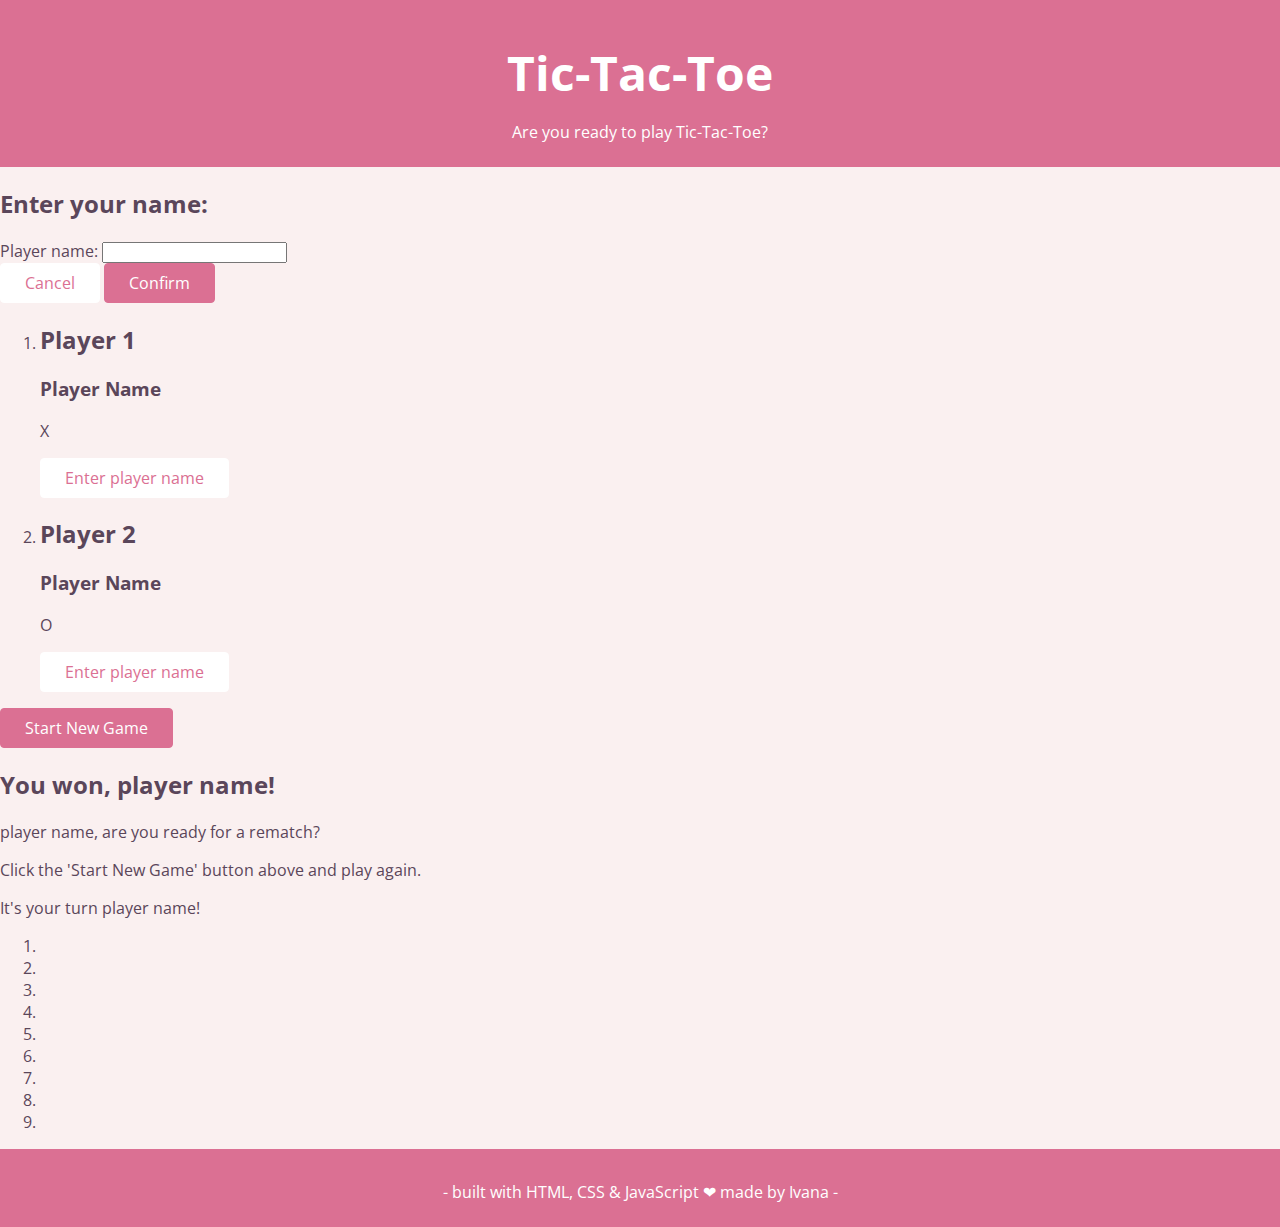
==== 06-tic-tac-toe-days-40-44/index.html @ 2f4f313e "Add basic styles for body, header, and footer" ====
<!DOCTYPE html>
<html lang="en">
  <head>
    <meta charset="UTF-8" />
    <meta name="viewport" content="width=device-width, initial-scale=1.0" />
    <title>Tic-Tac-Toe</title>
    <link rel="preconnect" href="https://fonts.googleapis.com" />
    <link rel="preconnect" href="https://fonts.gstatic.com" crossorigin />
    <link
      href="https://fonts.googleapis.com/css2?family=Open+Sans:ital,wght@0,300..800;1,300..800&display=swap"
      rel="stylesheet"
    />
    <link rel="stylesheet" href="styles/styles.css" />
  </head>
  <body>
    <header id="main-header">
      <h1>Tic-Tac-Toe</h1>
      <p>Are you ready to play Tic-Tac-Toe?</p>
    </header>
    <main>
      <aside>
        <h2>Enter your name:</h2>
        <form>
          <div class="form-control">
            <label for="playername">Player name: </label>
            <input type="text" name="player-name" id="playername" />
          </div>
          <div>
            <button type="button" class="btn btn-alt">Cancel</button>
            <button type="submit" class="btn">Confirm</button>
          </div>
        </form>
      </aside>

      <section id="game-configuration">
        <ol>
          <li>
            <article>
              <h2>Player 1</h2>
              <h3>Player Name</h3>
              <p class="player-symbol">X</p>
              <button class="btn btn-alt">Enter player name</button>
            </article>
          </li>
          <li>
            <article>
              <h2>Player 2</h2>
              <h3>Player Name</h3>
              <p class="player-symbol">O</p>
              <button class="btn btn-alt">Enter player name</button>
            </article>
          </li>
        </ol>
        <button class="btn">Start New Game</button>
      </section>
      <section id="active-game">
        <article id="game-over">
          <h2>You won, <span id="winner-player-name">player name</span>!</h2>
          <p>
            <span id="loser-player-name">player name</span>, are you ready for a
            rematch?
          </p>
          <p>Click the 'Start New Game' button above and play again.</p>
        </article>
        <p>It's your turn <span id="active-player-name">player name</span>!</p>
        <ol>
          <li></li>
          <li></li>
          <li></li>

          <li></li>
          <li></li>
          <li></li>

          <li></li>
          <li></li>
          <li></li>
        </ol>
      </section>
    </main>
    <footer>
      <p>- built with HTML, CSS & JavaScript &#10084; made by Ivana -</p>
    </footer>
  </body>
</html>
---- 06-tic-tac-toe-days-40-44/styles/styles.css ----
:root {
    --white-color: rgb(255, 255, 255);
    --white-color-hover: rgb(250, 250, 250);
    --pink-color: palevioletred;
    --pink-color-hover: rgb(190, 70, 110);
}

body {
  margin: 0;
  font-family: "Open Sans", sans-serif;
  color: rgb(90, 70, 90);
  background-color: rgb(250, 240, 240);
}

#main-header {
  background-color: var(--pink-color);
  color: var(--white-color);
  padding: 0.5rem 5%;
  text-align: center;
}

#main-header h1 {
  font-size: 3em;
  margin-bottom: 0;
}

.btn {
  font: inherit;
  padding: 0.5rem 1.5rem;
  background-color: var(--pink-color);
  border: 1px solid var(--pink-color);
  border-radius: 4px;
  color: var(--white-color);
  cursor: pointer;
}

.btn-alt {
  background-color: var(--white-color);
  border-color: var(--white-color);
  color: var(--pink-color);
}

.btn:hover {
  background-color: var(--pink-color-hover);
  border: 2px solid var(--pink-color-hover);
  margin: -1px;
}

.btn-alt:hover {
  background-color: var(--white-color-hover);
  color: var(--pink-color-hover);
}

footer {
  background-color: var(--pink-color);
  color: var(--white-color);
  padding: 1rem 5% 0.5rem;
  text-align: center;
}
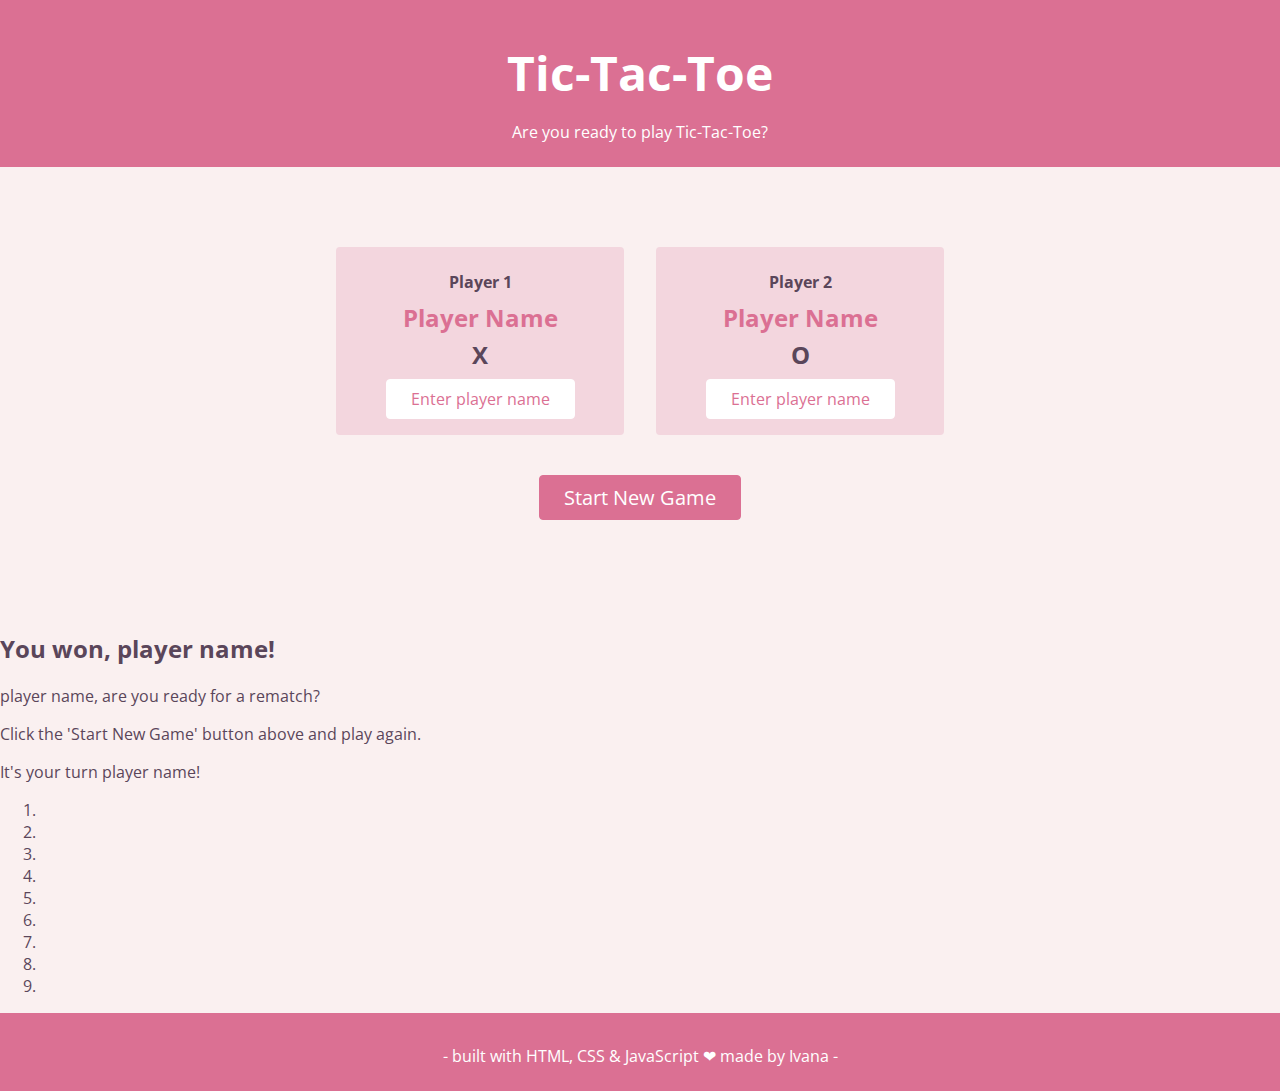
==== commit b18d731c: "Add styling for game configuration area" ====
--- a/06-tic-tac-toe-days-40-44/index.html
+++ b/06-tic-tac-toe-days-40-44/index.html
@@ -11,6 +11,8 @@
       rel="stylesheet"
     />
     <link rel="stylesheet" href="styles/styles.css" />
+    <link rel="stylesheet" href="styles/overlays.css" />
+    <link rel="stylesheet" href="styles/configuration.css" />
   </head>
   <body>
     <header id="main-header">
@@ -18,7 +20,8 @@
       <p>Are you ready to play Tic-Tac-Toe?</p>
     </header>
     <main>
-      <aside>
+      <div id="backdrop"></div>
+      <aside class="modal" id="config-overlay">
         <h2>Enter your name:</h2>
         <form>
           <div class="form-control">
@@ -51,7 +54,7 @@
             </article>
           </li>
         </ol>
-        <button class="btn">Start New Game</button>
+        <button class="btn" id="start-game-btn">Start New Game</button>
       </section>
       <section id="active-game">
         <article id="game-over">
--- a/06-tic-tac-toe-days-40-44/styles/styles.css
+++ b/06-tic-tac-toe-days-40-44/styles/styles.css
@@ -3,12 +3,13 @@
     --white-color-hover: rgb(250, 250, 250);
     --pink-color: palevioletred;
     --pink-color-hover: rgb(190, 70, 110);
+    --purple-color: rgb(90, 70, 90);
 }
 
 body {
   margin: 0;
   font-family: "Open Sans", sans-serif;
-  color: rgb(90, 70, 90);
+  color: var(--purple-color);
   background-color: rgb(250, 240, 240);
 }
 
--- a/06-tic-tac-toe-days-40-44/styles/overlays.css
+++ b/06-tic-tac-toe-days-40-44/styles/overlays.css
@@ -0,0 +1,28 @@
+.modal {
+  position: fixed;
+  top: 20%;
+  left: 5%;
+  width: 90%;
+  background-color: var(--white-color);
+  padding: 1rem;
+  border-radius: 4px;
+  box-shadow: 0 2px 10px rgba(var(--pink-color-rgb), 0.3);
+  display: none;
+}
+
+#backdrop {
+  position: fixed;
+  top: 0;
+  left: 0;
+  width: 100%;
+  height: 100%;
+  background-color: rgba(10, 0, 0, 0.65);
+  display: none;
+}
+
+@media (min-width: 48rem) {
+  .modal {
+    left: calc(50% - 20rem);
+    width: 40rem;
+  }
+}
--- a/06-tic-tac-toe-days-40-44/styles/configuration.css
+++ b/06-tic-tac-toe-days-40-44/styles/configuration.css
@@ -0,0 +1,67 @@
+#config-overlay {
+  text-align: center;
+  color: var(--pink-color-hover);
+}
+
+#config-overlay h2 {
+  margin: 0.5rem 0;
+}
+
+.form-control {
+  margin: 0.5rem 0;
+}
+
+.form-control input {
+  font: inherit;
+  border: 1px solid var(--pink-color-hover);
+  width: 15rem;
+  margin: 0.5rem 0;
+  padding: 0.25rem;
+}
+
+#game-configuration {
+  width: 90%;
+  max-width: 40rem;
+  margin: 4rem auto 7rem;
+  text-align: center;
+}
+
+#game-configuration ol {
+  list-style: none;
+  margin: 0;
+  padding: 0;
+  display: flex;
+}
+
+#game-configuration li {
+  margin: 1rem;
+  padding: 1rem;
+  width: 50%;
+  background-color: rgba(215, 110, 150, 0.2);
+  border-radius: 4px;
+  box-shadow: 0 1px 5px rgba(var(--purple-color-rgb), 0.3);
+}
+
+#game-configuration h2 {
+  font-size: 1rem;
+  margin: 0.5rem 0;
+  color: var(--purple-color);
+}
+
+#game-configuration h3 {
+  font-size: 1.5rem;
+  margin: 0.5rem 0 0.25rem;
+  color: var(--pink-color);
+}
+
+.player-symbol {
+  font-size: 1.5rem;
+  font-weight: bold;
+  margin: 0.25rem 0 0.5rem;
+  color: var(--purple-color);
+}
+
+#start-game-btn {
+  margin-top: 1.5rem;
+  font-size: 1.25rem;
+}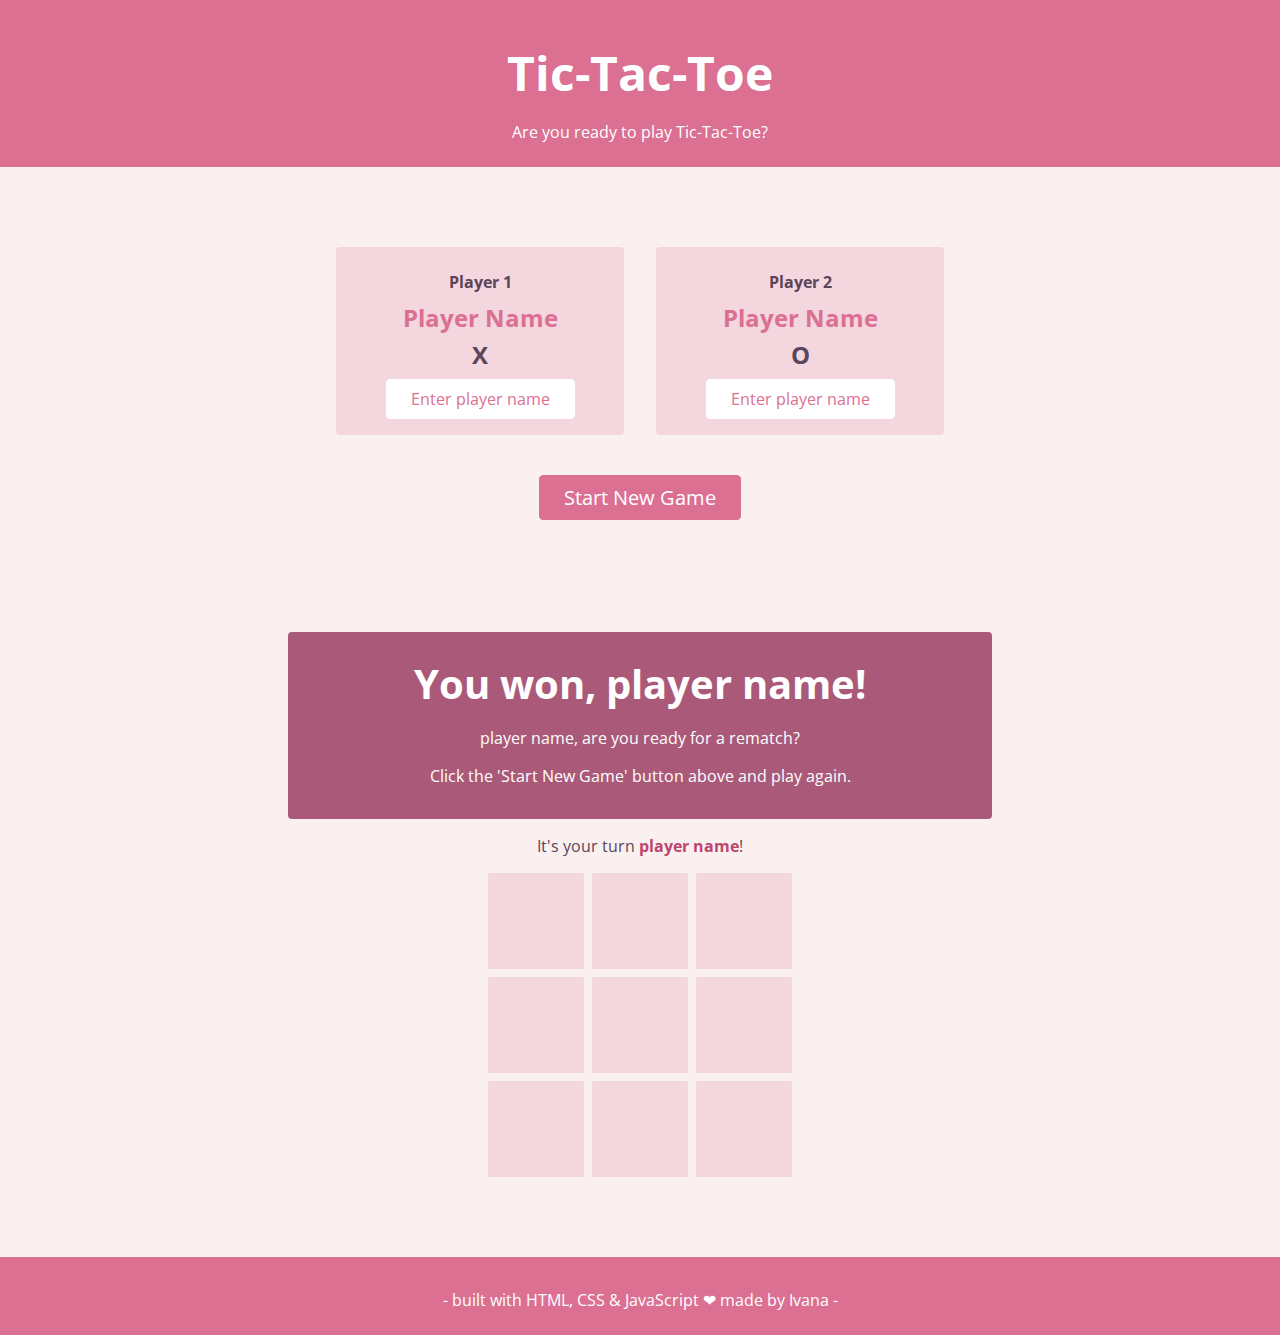
==== commit 9ac027ea: "Add styling for game board" ====
--- a/06-tic-tac-toe-days-40-44/index.html
+++ b/06-tic-tac-toe-days-40-44/index.html
@@ -13,6 +13,7 @@
     <link rel="stylesheet" href="styles/styles.css" />
     <link rel="stylesheet" href="styles/overlays.css" />
     <link rel="stylesheet" href="styles/configuration.css" />
+    <link rel="stylesheet" href="styles/game.css" />
   </head>
   <body>
     <header id="main-header">
@@ -66,7 +67,7 @@
           <p>Click the 'Start New Game' button above and play again.</p>
         </article>
         <p>It's your turn <span id="active-player-name">player name</span>!</p>
-        <ol>
+        <ol id="game-board">
           <li></li>
           <li></li>
           <li></li>
--- a/06-tic-tac-toe-days-40-44/styles/styles.css
+++ b/06-tic-tac-toe-days-40-44/styles/styles.css
@@ -1,8 +1,9 @@
 :root {
     --white-color: rgb(255, 255, 255);
     --white-color-hover: rgb(250, 250, 250);
-    --pink-color: palevioletred;
-    --pink-color-hover: rgb(190, 70, 110);
+    --pink-color-light: palevioletred;
+    --pink-color-dark: rgb(190, 70, 110);
+    --pink-color-darker: rgb(170, 90, 120);
     --purple-color: rgb(90, 70, 90);
 }
 
@@ -14,7 +15,7 @@
 }
 
 #main-header {
-  background-color: var(--pink-color);
+  background-color: var(--pink-color-light);
   color: var(--white-color);
   padding: 0.5rem 5%;
   text-align: center;
@@ -28,8 +29,8 @@
 .btn {
   font: inherit;
   padding: 0.5rem 1.5rem;
-  background-color: var(--pink-color);
-  border: 1px solid var(--pink-color);
+  background-color: var(--pink-color-light);
+  border: 1px solid var(--pink-color-light);
   border-radius: 4px;
   color: var(--white-color);
   cursor: pointer;
@@ -38,22 +39,22 @@
 .btn-alt {
   background-color: var(--white-color);
   border-color: var(--white-color);
-  color: var(--pink-color);
+  color: var(--pink-color-light);
 }
 
 .btn:hover {
-  background-color: var(--pink-color-hover);
-  border: 2px solid var(--pink-color-hover);
+  background-color: var(--pink-color-dark);
+  border: 2px solid var(--pink-color-dark);
   margin: -1px;
 }
 
 .btn-alt:hover {
   background-color: var(--white-color-hover);
-  color: var(--pink-color-hover);
+  color: var(--pink-color-dark);
 }
 
 footer {
-  background-color: var(--pink-color);
+  background-color: var(--pink-color-light);
   color: var(--white-color);
   padding: 1rem 5% 0.5rem;
   text-align: center;
--- a/06-tic-tac-toe-days-40-44/styles/overlays.css
+++ b/06-tic-tac-toe-days-40-44/styles/overlays.css
@@ -6,7 +6,7 @@
   background-color: var(--white-color);
   padding: 1rem;
   border-radius: 4px;
-  box-shadow: 0 2px 10px rgba(var(--pink-color-rgb), 0.3);
+  box-shadow: 0 2px 10px rgba(var(--pink-color-light-rgb), 0.3);
   display: none;
 }
 
--- a/06-tic-tac-toe-days-40-44/styles/configuration.css
+++ b/06-tic-tac-toe-days-40-44/styles/configuration.css
@@ -1,6 +1,6 @@
 #config-overlay {
   text-align: center;
-  color: var(--pink-color-hover);
+  color: var(--pink-color-dark);
 }
 
 #config-overlay h2 {
@@ -13,7 +13,7 @@
 
 .form-control input {
   font: inherit;
-  border: 1px solid var(--pink-color-hover);
+  border: 1px solid var(--pink-color-dark);
   width: 15rem;
   margin: 0.5rem 0;
   padding: 0.25rem;
@@ -51,7 +51,7 @@
 #game-configuration h3 {
   font-size: 1.5rem;
   margin: 0.5rem 0 0.25rem;
-  color: var(--pink-color);
+  color: var(--pink-color-light);
 }
 
 .player-symbol {
--- a/06-tic-tac-toe-days-40-44/styles/game.css
+++ b/06-tic-tac-toe-days-40-44/styles/game.css
@@ -0,0 +1,65 @@
+#active-game {
+  text-align: center;
+  margin: 2rem 0 5rem;
+  /* display: none; */
+}
+
+#game-over {
+  width: 90%;
+  max-width: 40rem;
+  margin: auto;
+  padding: 1rem 2rem;
+  background-color: var(--pink-color-darker);
+  border-radius: 4px;
+  box-shadow: 0 1px 5px rgba(var(--purple-color), 0.3);
+  color: var(--white-color);
+  /* display: none; */
+}
+
+#game-over h2 {
+  font-size: 2.5rem;
+  margin: 0.5rem 0;
+}
+
+#active-player-name {
+  font-weight: bold;
+  color: var(--pink-color-dark);
+}
+
+#game-board {
+  list-style: none;
+  margin: 1rem 0;
+  padding: 0;
+  display: grid;
+  grid-template-columns: repeat(3, 6rem);
+  grid-template-rows: repeat(3, 6rem);
+  justify-content: center;
+  gap: 0.5rem;
+}
+
+#game-board li {
+  background-color: rgba(215, 110, 150, 0.2);
+  border-radius: 2px;
+  display: flex;
+  justify-content: center;
+  align-items: center;
+  font-size: 2.5rem;
+  font-weight: bold;
+}
+
+#game-board li:hover {
+  background-color: var(--pink-color-light);
+  cursor: pointer;
+}
+
+#game-board li.disabled-x {
+  background-color: var(--pink-color-light);
+  cursor: default;
+  color: var(--white-color);
+}
+
+#game-board li.disabled-o {
+  background-color: var(--pink-color-darker);
+  cursor: default;
+  color: var(--white-color);
+}
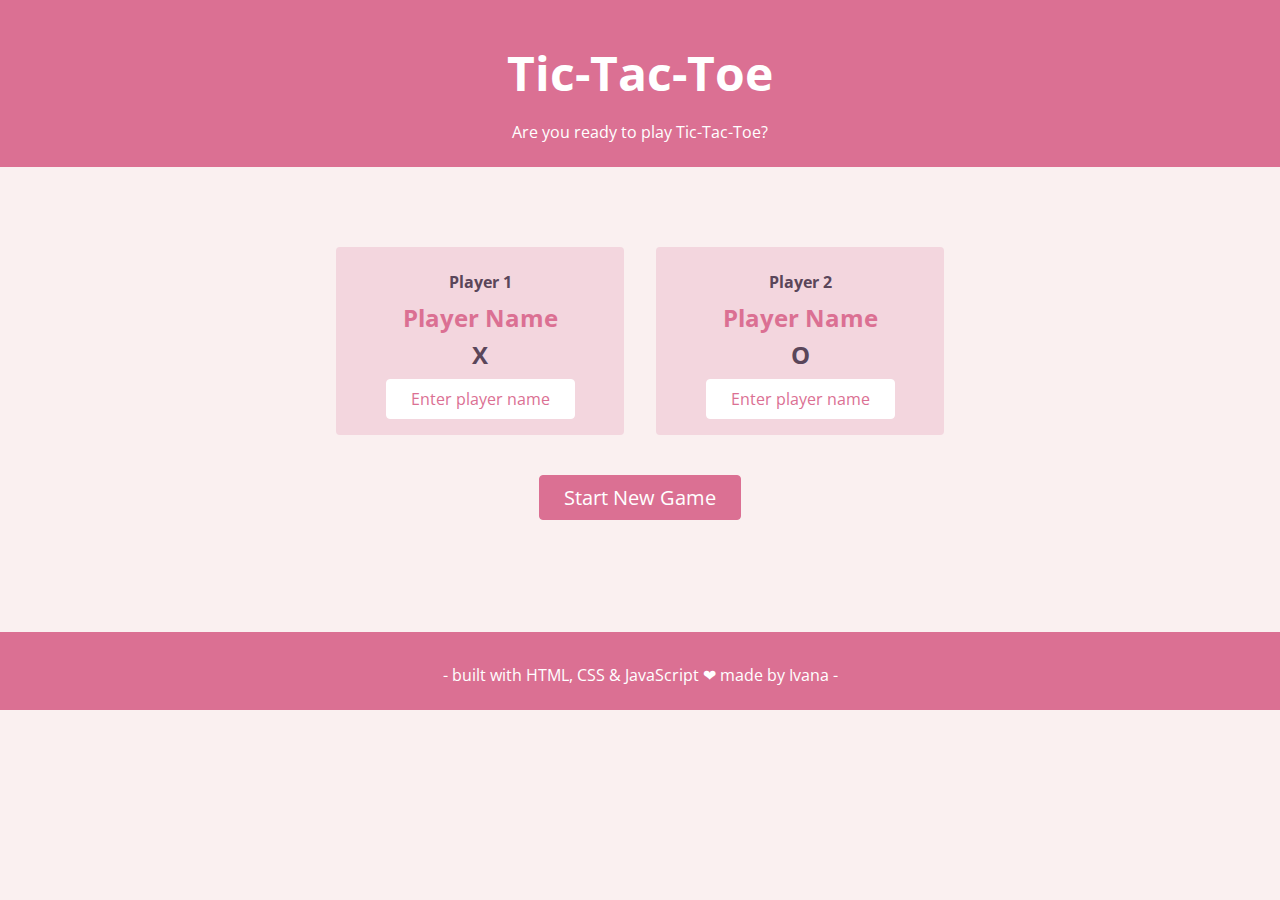
==== commit 2de1f5d5: "Add logic for starting a game" ====
--- a/06-tic-tac-toe-days-40-44/index.html
+++ b/06-tic-tac-toe-days-40-44/index.html
@@ -14,6 +14,9 @@
     <link rel="stylesheet" href="styles/overlays.css" />
     <link rel="stylesheet" href="styles/configuration.css" />
     <link rel="stylesheet" href="styles/game.css" />
+    <script src="scripts/config.js" defer></script>
+    <script src="scripts/game.js" defer></script>
+    <script src="scripts/app.js" defer></script>
   </head>
   <body>
     <header id="main-header">
@@ -27,31 +30,53 @@
         <form>
           <div class="form-control">
             <label for="playername">Player name: </label>
-            <input type="text" name="player-name" id="playername" />
+            <input type="text" name="player-name" id="playername" required />
           </div>
+          <p id="config-errors"></p>
           <div>
-            <button type="button" class="btn btn-alt">Cancel</button>
+            <button type="reset" class="btn btn-alt" id="cancel-config-btn">
+              Cancel
+            </button>
             <button type="submit" class="btn">Confirm</button>
           </div>
         </form>
       </aside>
 
+      <aside class="modal" id="error-msg-overlay">
+        <p>Please set custom player names for both players!</p>
+        <button type="submit" class="btn" id="close-error-msg-btn">
+          Confirm
+        </button>
+      </aside>
+
       <section id="game-configuration">
         <ol>
           <li>
-            <article>
+            <article id="player-1-data">
               <h2>Player 1</h2>
               <h3>Player Name</h3>
               <p class="player-symbol">X</p>
-              <button class="btn btn-alt">Enter player name</button>
+              <button
+                class="btn btn-alt"
+                id="edit-player-1-btn"
+                data-playerid="1"
+              >
+                Enter player name
+              </button>
             </article>
           </li>
           <li>
-            <article>
+            <article id="player-2-data">
               <h2>Player 2</h2>
               <h3>Player Name</h3>
               <p class="player-symbol">O</p>
-              <button class="btn btn-alt">Enter player name</button>
+              <button
+                class="btn btn-alt"
+                id="edit-player-2-btn"
+                data-playerid="2"
+              >
+                Enter player name
+              </button>
             </article>
           </li>
         </ol>
--- a/06-tic-tac-toe-days-40-44/styles/styles.css
+++ b/06-tic-tac-toe-days-40-44/styles/styles.css
@@ -5,6 +5,7 @@
     --pink-color-dark: rgb(190, 70, 110);
     --pink-color-darker: rgb(170, 90, 120);
     --purple-color: rgb(90, 70, 90);
+    --red-color-error: rgb(215, 0, 60);
 }
 
 body {
--- a/06-tic-tac-toe-days-40-44/styles/overlays.css
+++ b/06-tic-tac-toe-days-40-44/styles/overlays.css
@@ -8,6 +8,13 @@
   border-radius: 4px;
   box-shadow: 0 2px 10px rgba(var(--pink-color-light-rgb), 0.3);
   display: none;
+}
+
+.modal#error-msg-overlay {
+  top: 30%;
+  color: var(--red-color-error);
+  font-weight: bold;
+  text-align: center;
 }
 
 #backdrop {
--- a/06-tic-tac-toe-days-40-44/styles/configuration.css
+++ b/06-tic-tac-toe-days-40-44/styles/configuration.css
@@ -17,6 +17,17 @@
   width: 15rem;
   margin: 0.5rem 0;
   padding: 0.25rem;
+}
+
+.error label {
+  color: var(--red-color-error);
+  font-weight: bold;
+}
+
+.error input {
+  border-color: var(--red-color-error);
+  background-color: rgb(255, 225, 225);
+  color: var(--red-color-error);
 }
 
 #game-configuration {
--- a/06-tic-tac-toe-days-40-44/styles/game.css
+++ b/06-tic-tac-toe-days-40-44/styles/game.css
@@ -1,7 +1,7 @@
 #active-game {
   text-align: center;
   margin: 2rem 0 5rem;
-  /* display: none; */
+  display: none;
 }
 
 #game-over {
@@ -13,7 +13,7 @@
   border-radius: 4px;
   box-shadow: 0 1px 5px rgba(var(--purple-color), 0.3);
   color: var(--white-color);
-  /* display: none; */
+  display: none;
 }
 
 #game-over h2 {
